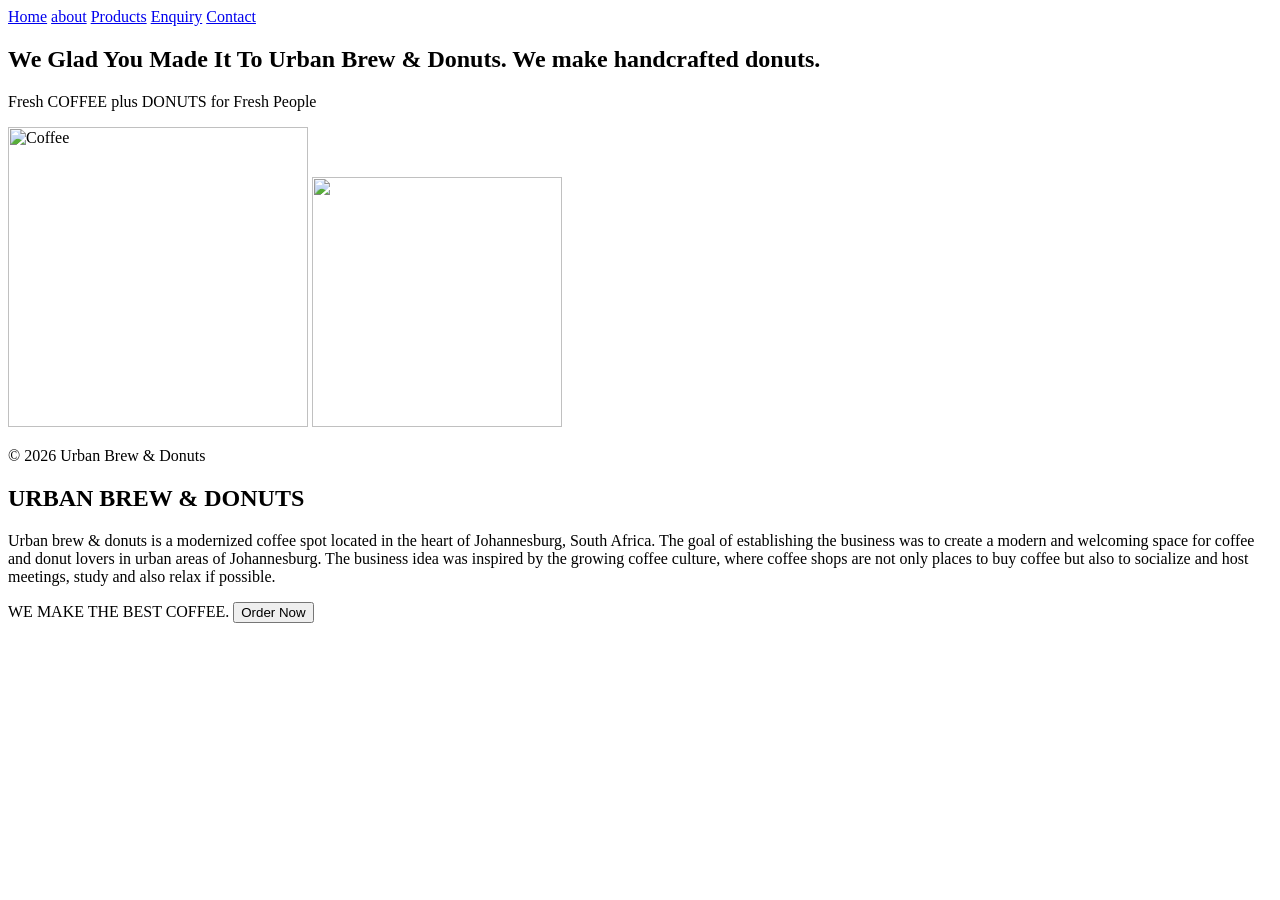
==== index.html @ 6d14aca7 "Add files via upload" ====
<DOCTYPE html></DOCTYPE>
<html>
    <head>
        <meta charset="UTF-8">
        <title>URBAN BREW & DONUTS</title>
    </head>
    <body>

        <nav>
            <a href="index.html">Home</a>
            <a href="about.html">about</a>
            <a href="products.html">Products</a>
            <a href="enquiry.html">Enquiry</a>
            <a href="contact.html">Contact</a>
        </nav>
        </header>

        <section>
            <h2>We Glad You Made It To Urban Brew & Donuts. We make handcrafted donuts.</h2>
            <p>Fresh COFFEE plus DONUTS for Fresh People</p>
            <img src="images/Coffee3.jpeg" alt="Coffee" width="300">
            <img src="images/Image2.jpg" width="250"

           
        </section>

        <footer>
            <p>&copy; 2026 Urban Brew & Donuts</p>
        </footer>
        
        
        <h1>URBAN BREW & DONUTS</h1>
        <p>Urban brew & donuts is a modernized coffee spot located in the heart of Johannesburg, South Africa. The goal of establishing the business was to create a modern and welcoming space for coffee and donut lovers in urban areas of Johannesburg. The business idea was inspired by the growing coffee culture, where coffee shops are not only places to buy coffee but also to socialize and host meetings, study and also relax if possible.</p>
        <p1>WE MAKE THE BEST COFFEE.</p1>
        
        <button>Order Now</button>
         
    </body>
</html>
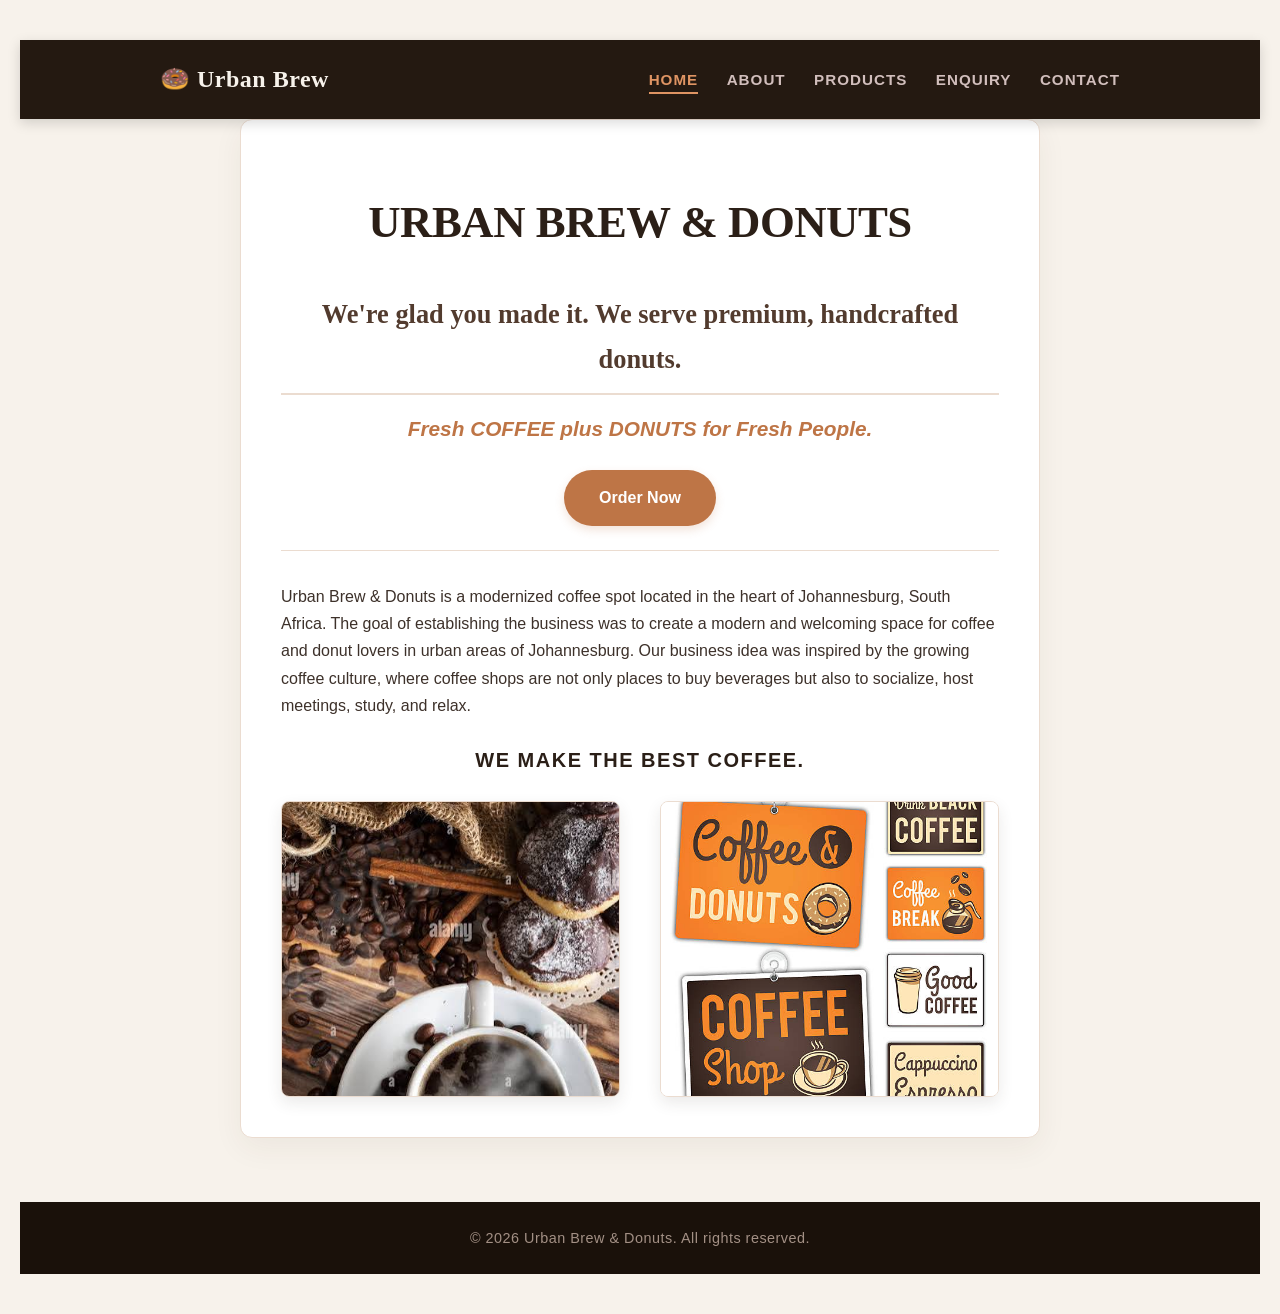
==== commit 586c5022: "Final submission with responsive styles and completed documentation" ====
--- a/index.html
+++ b/index.html
@@ -1,39 +1,58 @@
-<DOCTYPE html></DOCTYPE>
-<html>
-    <head>
-        <meta charset="UTF-8">
-        <title>URBAN BREW & DONUTS</title>
-    </head>
-    <body>
+<!DOCTYPE html>
+<html lang="en">
+<head>
+    <meta charset="UTF-8">
+    <meta name="viewport" content="width=device-width, initial-scale=1.0">
+    <title>Home | Urban Brew & Donuts</title>
+    <link rel="stylesheet" href="style.css">
+</head>
+<body>
 
-        <nav>
-            <a href="index.html">Home</a>
-            <a href="about.html">about</a>
-            <a href="products.html">Products</a>
-            <a href="enquiry.html">Enquiry</a>
-            <a href="contact.html">Contact</a>
-        </nav>
-        </header>
+    <header>
+        <div class="nav-container">
+            <span class="logo">🍩 Urban Brew</span>
+            <nav>
+                <a href="index.html" class="active">Home</a>
+                <a href="about.html">About</a>
+                <a href="services.html">Products</a>
+                <a href="enquiry.html">Enquiry</a>
+                <a href="contact.html">Contact</a>
+            </nav>
+        </div>
+    </header>
 
-        <section>
-            <h2>We Glad You Made It To Urban Brew & Donuts. We make handcrafted donuts.</h2>
-            <p>Fresh COFFEE plus DONUTS for Fresh People</p>
-            <img src="images/Coffee3.jpeg" alt="Coffee" width="300">
-            <img src="images/Image2.jpg" width="250"
-
-           
+    <div class="container">
+        <section class="hero-section">
+            <h1>URBAN BREW & DONUTS</h1>
+            <h2>We're glad you made it. We serve premium, handcrafted donuts.</h2>
+            <p class="hero-tagline">Fresh COFFEE plus DONUTS for Fresh People.</p>
+            <a href="products.html" class="cta-btn">Order Now</a>
         </section>
 
-        <footer>
-            <p>&copy; 2026 Urban Brew & Donuts</p>
-        </footer>
+        <hr>
+
+        <section class="intro-section">
+            <p>Urban Brew & Donuts is a modernized coffee spot located in the heart of Johannesburg, South Africa. The goal of establishing the business was to create a modern and welcoming space for coffee and donut lovers in urban areas of Johannesburg. Our business idea was inspired by the growing coffee culture, where coffee shops are not only places to buy beverages but also to socialize, host meetings, study, and relax.</p>
+            
+            <p class="highlight-text">WE MAKE THE BEST COFFEE.</p>
+        </section>
+
+        <section class="home-gallery">
+            <picture>
+                <source media="(max-width: 40rem)" srcset="images/Coffee3.jpeg">
+                <img src="images/Coffee3.jpeg" alt="Freshly Brewed Coffee">
+            </picture>
+            
+            <picture>
+                <source media="(max-width: 40rem)" srcset="images/Image2.jpg">
+                <img src="images/Image2.jpg" alt="Delicious Handcrafted Donuts">
+            </picture>
+        </section>
+    </div>
+
+    <footer>
+        <p>&copy; 2026 Urban Brew & Donuts. All rights reserved.</p>
+    </footer>
         
-        
-        <h1>URBAN BREW & DONUTS</h1>
-        <p>Urban brew & donuts is a modernized coffee spot located in the heart of Johannesburg, South Africa. The goal of establishing the business was to create a modern and welcoming space for coffee and donut lovers in urban areas of Johannesburg. The business idea was inspired by the growing coffee culture, where coffee shops are not only places to buy coffee but also to socialize and host meetings, study and also relax if possible.</p>
-        <p1>WE MAKE THE BEST COFFEE.</p1>
-        
-        <button>Order Now</button>
-         
-    </body>
+</body>
 </html>
--- a/style.css
+++ b/style.css
@@ -0,0 +1,347 @@
+/* ==========================================
+   2.2 CSS RESET (Required for Browser Consistency)
+   ========================================== */
+*, *::before, *::after {
+    margin: 0;
+    padding: 0;
+    box-sizing: border-box;
+}
+
+html {
+    font-size: 100%; 
+    scroll-behavior: smooth;
+}
+
+img {
+    max-width: 100%;
+    display: block;
+    height: auto;
+}
+
+/* ==========================================
+   2.2 & 2.3 GLOBAL BASE, COLOR PALETTE & TYPOGRAPHY
+   ========================================== */
+body {
+    /* Premium font stack: Elegant serif headings look with clean modern body text */
+    font-family: 'Segoe UI', -apple-system, BlinkMacSystemFont, Roboto, sans-serif;
+    background-color: #f7f2eb; /* Smooth, creamy latte base color */
+    color: #3d312a; /* Rich, dark espresso brown for primary text */
+    line-height: 1.7;
+    padding: 2.5rem 1.25rem; 
+}
+
+.container {
+    width: 100%;
+    max-width: 50rem; 
+    margin: 0 auto;
+    background: #ffffff; /* Clean white card layout to make text pop */
+    padding: 2.5rem;
+    border-radius: 0.75rem;
+    box-shadow: 0 10px 30px rgba(61, 49, 42, 0.06); /* Soft brown-tinted shadow */
+    border: 1px solid #ebdcd0;
+}
+
+/* --- Styled Headings --- */
+h1, h2, h3 {
+    font-family: 'Georgia', Garamond, 'Times New Roman', serif; /* Classic, warm style for branding */
+    font-weight: 700;
+}
+
+h1 {
+    font-size: 2.8rem;
+    color: #2b1f17; /* Deepest black-coffee tone */
+    letter-spacing: -0.5px;
+    margin-bottom: 0.4em;
+    text-align: center;
+}
+
+h2 {
+    font-size: 1.65rem;
+    color: #523b2e; /* Warm mid-roasted coffee tone */
+    margin-top: 2rem;
+    border-bottom: 2px solid #ebdcd0; /* Subtle warm divider line */
+    padding-bottom: 0.4em;
+}
+
+.subtitle {
+    text-align: center;
+    color: #826a5c; /* Muted mocha color */
+    font-size: 1.1rem;
+    font-style: italic;
+    margin-bottom: 2rem;
+}
+
+hr {
+    border: 0;
+    height: 1px;
+    background: #ebdcd0;
+    margin-bottom: 2rem;
+}
+
+/* ==========================================
+   2.4 LAYOUT STRUCTURE: GLOBAL HEADER & NAVIGATION
+   ========================================== */
+header {
+    background-color: #241911; /* Dark, bold roasted coffee background bar */
+    padding: 1.2rem 0;
+    position: sticky;
+    top: 0;
+    z-index: 1000;
+    box-shadow: 0 4px 12px rgba(0,0,0,0.15);
+}
+
+.nav-container {
+    width: 100%;
+    max-width: 62.5rem;
+    margin: 0 auto;
+    display: flex; 
+    justify-content: space-between;
+    align-items: center;
+    padding: 0 1.25rem;
+}
+
+.logo {
+    color: #f7f2eb;
+    font-family: 'Georgia', serif;
+    font-size: 1.5rem;
+    font-weight: bold;
+    letter-spacing: 0.5px;
+}
+
+nav a {
+    color: #d1bebc; /* Soft milky-coffee color for inactive links */
+    text-decoration: none;
+    margin-left: 1.5rem;
+    font-size: 0.95rem;
+    font-weight: 600;
+    text-transform: uppercase; /* Professional navigation layout look */
+    letter-spacing: 1px;
+    transition: all 0.3s ease;
+    padding-bottom: 4px;
+}
+
+/* Interactive navigation menu items (Section 2.5) */
+nav a:hover, 
+nav a.active {
+    color: #df9463; /* Radiant caramel / warm donut glaze accent color */
+    border-bottom: 2px solid #df9463;
+}
+
+/* ==========================================
+   3.1 RESPONSIVE MULTI-COLUMN LAYOUTS (Desktop View)
+   ========================================== */
+.contact-grid,
+.home-gallery,
+.about-gallery {
+    display: grid; 
+    grid-template-columns: repeat(2, 1fr); 
+    gap: 2.5rem;
+    margin-top: 1.5rem;
+}
+
+/* ==========================================
+   2.5 FORMS & COFFEE STYLED PSEUDO-CLASSES
+   ========================================== */
+.form-group {
+    margin-bottom: 1.5rem;
+    display: flex;
+    flex-direction: column;
+}
+
+label {
+    font-weight: 600;
+    margin-bottom: 0.5rem;
+    color: #3d312a;
+    font-size: 0.95rem;
+}
+
+input[type="text"],
+input[type="email"],
+textarea {
+    width: 100%;
+    padding: 0.85rem;
+    border: 2px solid #dcd0c4;
+    border-radius: 0.5rem;
+    font-size: 1rem;
+    background-color: #faf8f5; /* Light cream input field */
+    color: #3d312a;
+    transition: all 0.3s ease;
+}
+
+/* Focus interactive effect matching our warm coffee brand */
+input[type="text"]:focus,
+input[type="email"]:focus,
+textarea:focus {
+    border-color: #be7546; /* Warm caramel focus border */
+    background-color: #ffffff;
+    outline: none;
+    box-shadow: 0 0 0 4px rgba(190, 117, 70, 0.1);
+}
+
+button, .cta-btn {
+    background-color: #be7546; /* Signature caramel button color */
+    color: #ffffff;
+    border: none;
+    padding: 0.85rem 1.75rem;
+    font-size: 1rem;
+    font-weight: bold;
+    border-radius: 0.5rem;
+    cursor: pointer;
+    box-shadow: 0 4px 10px rgba(190, 117, 70, 0.2);
+    transition: all 0.2s ease;
+}
+
+/* Button Hover and Active Interactive styles */
+button:hover, .cta-btn:hover {
+    background-color: #94532b; /* Deepens to dark roast coffee on hover */
+    transform: translateY(-1px);
+    box-shadow: 0 6px 14px rgba(148, 83, 43, 0.3);
+}
+
+button:active, .cta-btn:active {
+    transform: translateY(1px);
+    box-shadow: 0 2px 5px rgba(148, 83, 43, 0.2);
+}
+
+/* ==========================================
+   PAGE-SPECIFIC COMPONENT DECORATIONS
+   ========================================== */
+.hero-section { 
+    text-align: center; 
+    padding: 1.5rem 0;
+}
+
+.hero-tagline { 
+    font-size: 1.3rem; 
+    color: #be7546; 
+    font-weight: 700;
+    font-style: italic;
+    margin: 1rem 0 1.5rem 0;
+}
+
+.cta-btn { 
+    display: inline-block;
+    text-decoration: none;
+    border-radius: 2rem; 
+    padding: 0.9rem 2.2rem;
+}
+
+.highlight-text {
+    font-size: 1.25rem;
+    font-weight: bold;
+    color: #2b1f17;
+    letter-spacing: 1.5px;
+    margin-top: 1.5rem;
+    text-align: center;
+}
+
+/* Products Menu List Layout styles */
+.menu-wrapper { 
+    display: grid; 
+    grid-template-columns: 1fr; 
+    gap: 2rem; 
+}
+
+.menu-category { 
+    background-color: #faf8f5; 
+    padding: 2rem; 
+    border-radius: 0.75rem; 
+    border: 1px solid #ebdcd0; 
+}
+
+.menu-list { 
+    list-style: none; 
+}
+
+.menu-list li { 
+    display: flex; 
+    justify-content: space-between; 
+    padding: 0.9rem 0; 
+    border-bottom: 1px dashed #dcd0c4; 
+    font-size: 1.1rem;
+}
+
+.menu-list li:last-child {
+    border-bottom: none;
+}
+
+.item-name {
+    font-weight: 600;
+    color: #3d312a;
+}
+
+.item-price { 
+    color: #be7546; 
+    font-weight: 700; 
+}
+
+.special-note { 
+    margin-top: 1.25rem; 
+    font-size: 1rem; 
+    font-style: italic; 
+    color: #94532b; 
+    text-align: center; 
+}
+
+/* Notification banner notes at the bottom of forms */
+.footer-note { 
+    margin-top: 2.5rem; 
+    padding: 1.5rem; 
+    background-color: #faf8f5; 
+    border-left: 4px solid #be7546; 
+    border-radius: 0.25rem;
+    font-style: italic;
+    color: #523b2e;
+}
+
+/* Image Frame Control */
+.home-gallery img,
+.about-gallery img {
+    width: 100%;
+    height: 18.5rem;
+    object-fit: cover; 
+    border-radius: 0.5rem;
+    box-shadow: 0 6px 15px rgba(61, 49, 42, 0.1);
+    border: 1px solid #ebdcd0;
+}
+
+/* Global Footer Layout */
+footer {
+    background-color: #1a110a; /* Deepest dark espresso ground base footer */
+    color: #a39085;
+    text-align: center;
+    padding: 1.5rem;
+    margin-top: 4rem;
+    font-size: 0.9rem;
+    letter-spacing: 0.5px;
+}
+
+/* ==========================================
+   3.1 MEDIA QUERIES (Mobile View Breakpoint)
+   ========================================== */
+@media (max-width: 40rem) {
+    .contact-grid,
+    .home-gallery,
+    .about-gallery {
+        grid-template-columns: 1fr;
+        gap: 1.5rem;
+    }
+    
+    body {
+        padding: 1rem 0.5rem;
+    }
+    
+    h1 {
+        font-size: 2.1rem;
+    }
+    
+    .nav-container {
+        flex-direction: column;
+        gap: 1rem;
+    }
+    
+    nav a {
+        margin: 0 0.6rem;
+        font-size: 0.85rem;
+    }
+}
